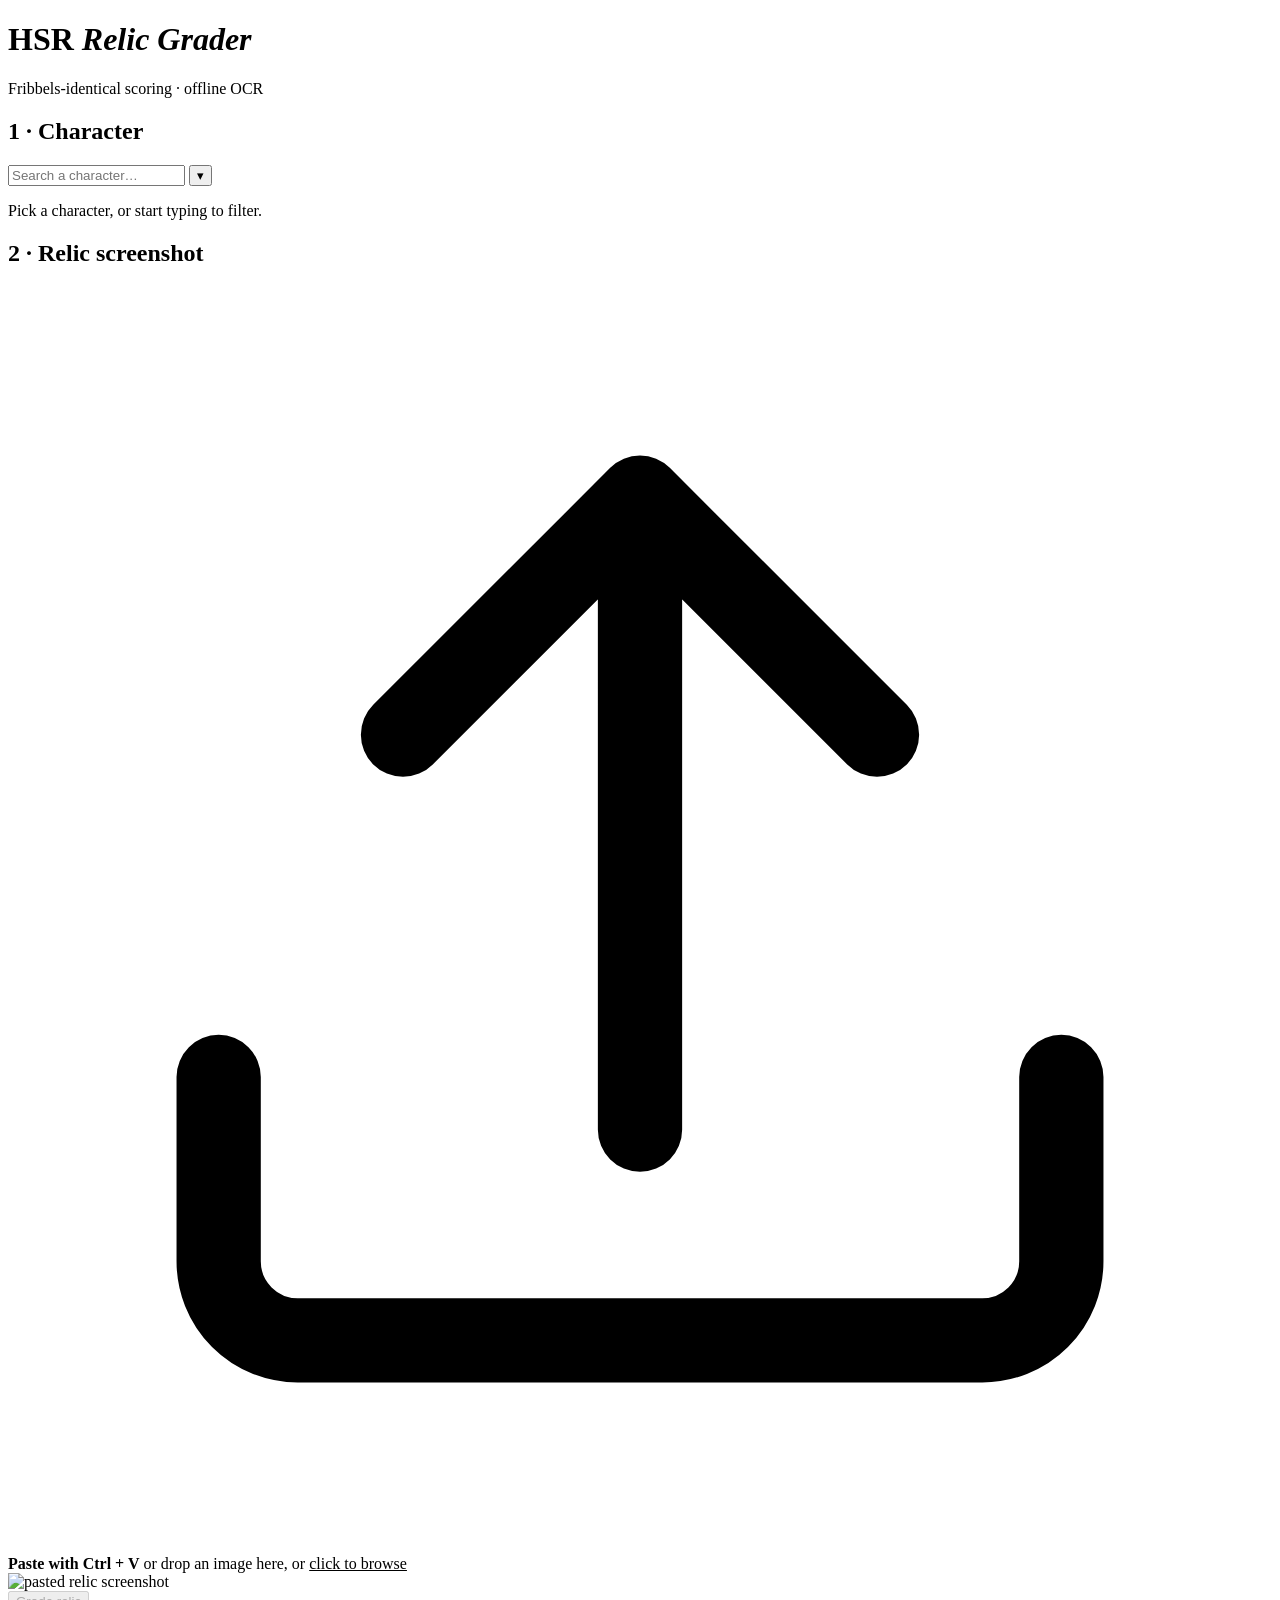
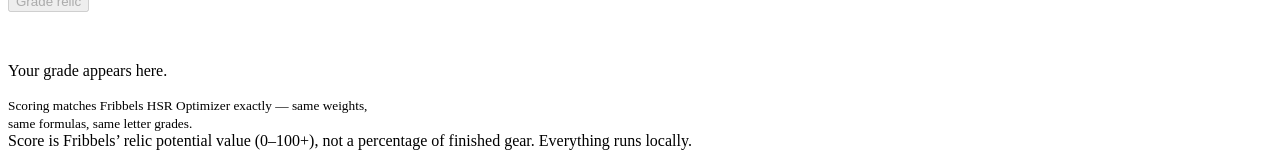
==== ui/static/index.html @ 45491ffc "HSR relic grader: Fribbels-exact relic scoring from a screenshot Grades a Honkai: Star Rail relic fo" ====
<!DOCTYPE html>
<html lang="en">
<head>
<meta charset="utf-8" />
<meta name="viewport" content="width=device-width, initial-scale=1" />
<title>HSR Relic Grader</title>
<link rel="stylesheet" href="/styles.css" />
</head>
<body>
<div class="bg-glow"></div>

<header class="topbar">
  <div class="brand">
    <span class="mark"></span>
    <div>
      <h1>HSR <em>Relic Grader</em></h1>
      <p>Fribbels-identical scoring &middot; offline OCR</p>
    </div>
  </div>
  <div class="topbar-meta" id="charCount"></div>
</header>

<main class="layout">
  <!-- ---------------- left: inputs ---------------- -->
  <section class="panel inputs">
    <h2>1 &middot; Character</h2>

    <div class="combo" id="combo">
      <input id="comboInput" type="text" autocomplete="off" spellcheck="false"
             placeholder="Search a character&hellip;" aria-expanded="false"
             role="combobox" aria-controls="comboList" aria-autocomplete="list" />
      <button id="comboToggle" type="button" aria-label="Toggle character list">&#9662;</button>
      <div class="combo-list" id="comboList" role="listbox"></div>
    </div>
    <p class="hint" id="charHint">Pick a character, or start typing to filter.</p>

    <h2>2 &middot; Relic screenshot</h2>

    <div class="drop" id="drop" tabindex="0" role="button"
         aria-label="Paste, drop or upload a relic screenshot">
      <input type="file" id="file" accept="image/*" hidden />
      <div class="drop-inner" id="dropInner">
        <svg viewBox="0 0 24 24" aria-hidden="true">
          <path d="M12 16V4m0 0L7.5 8.5M12 4l4.5 4.5" fill="none" stroke="currentColor"
                stroke-width="1.6" stroke-linecap="round" stroke-linejoin="round"/>
          <path d="M4 15v3.5A1.5 1.5 0 0 0 5.5 20h13a1.5 1.5 0 0 0 1.5-1.5V15"
                fill="none" stroke="currentColor" stroke-width="1.6" stroke-linecap="round"/>
        </svg>
        <strong>Paste with Ctrl&nbsp;+&nbsp;V</strong>
        <span>or drop an image here, or <u>click to browse</u></span>
      </div>
      <img id="thumb" alt="pasted relic screenshot" />
    </div>

    <button class="primary" id="grade" disabled>Grade relic</button>
    <p class="hint mono" id="status">&nbsp;</p>
  </section>

  <!-- ---------------- right: results ---------------- -->
  <section class="panel results" id="results">
    <div class="empty" id="empty">
      <div class="empty-ring"></div>
      <p>Your grade appears here.</p>
      <small>Scoring matches Fribbels HSR Optimizer exactly &mdash; same weights,<br/>
        same formulas, same letter grades.</small>
    </div>

    <div id="resultBody" hidden>
      <div class="score-row">
        <div class="score-block">
          <span class="score-caption">Score for</span>
          <span class="score-char" id="scoreChar"></span>
          <div class="score-value"><b id="scoreValue">0.0</b></div>
          <span class="score-caption" id="scoreSub"></span>
        </div>
        <div class="grade-chip" id="gradeChip">?</div>
      </div>

      <div class="relic-card">
        <div class="relic-head">
          <span class="relic-piece" id="relicPiece"></span>
          <span class="relic-set" id="relicSet"></span>
        </div>
        <div class="relic-chips">
          <span class="chip" id="relicSlot"></span>
          <span class="chip" id="relicStars"></span>
          <span class="chip" id="relicLevel"></span>
        </div>
        <div class="relic-main">
          <span>Main stat</span><b id="relicMain"></b>
        </div>
        <table class="subs">
          <thead>
            <tr><th>Substat</th><th class="num">Card</th><th class="num">Rolls</th>
                <th class="num">Exact</th><th class="num">Weight</th><th class="num">Points</th>
                <th class="bar-col"></th></tr>
          </thead>
          <tbody id="subsBody"></tbody>
        </table>
        <div class="breakdown">
          <span>substat points <b id="bdRaw"></b></span>
          <span>ideal for this slot <b id="bdIdeal"></b></span>
          <span>other characters <select id="compare"></select></span>
        </div>
      </div>

      <ul class="warnings" id="warnings"></ul>

      <details class="debug">
        <summary>OCR reading per row</summary>
        <pre id="debugPre"></pre>
      </details>
    </div>
  </section>
</main>

<footer class="footer">
  Score is Fribbels&rsquo; relic potential value (0&ndash;100+), not a percentage of
  finished gear. Everything runs locally.
</footer>

<script src="/app.js"></script>
</body>
</html>
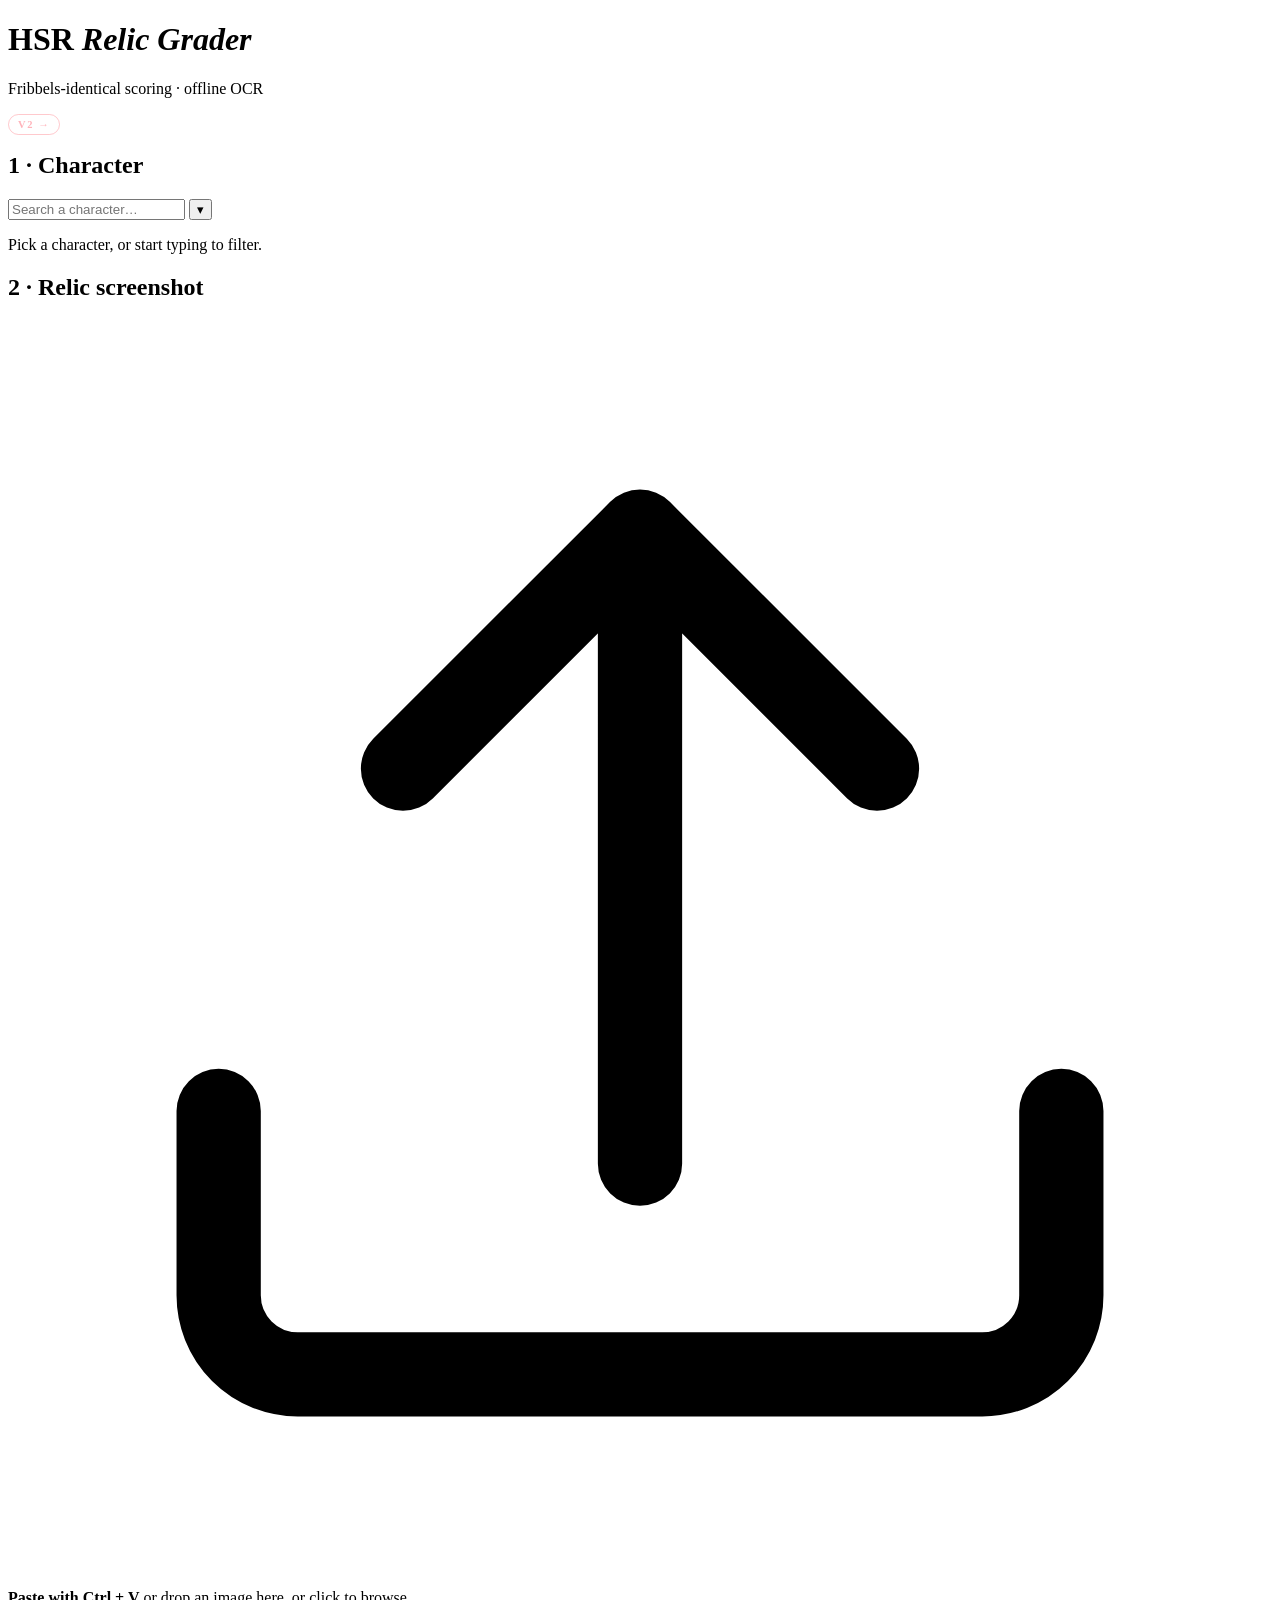
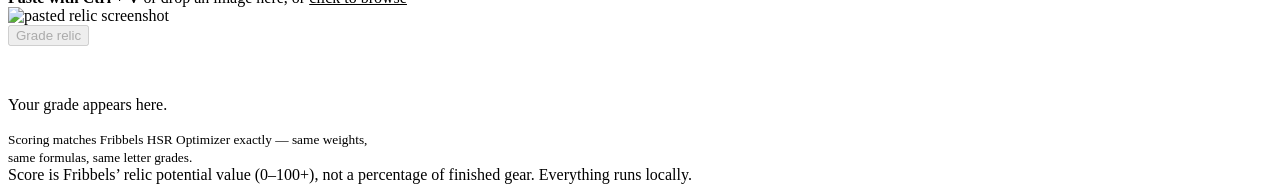
==== commit 28f0ff85: "Add UI V2: the character's art behind the grader A second layout that puts the graded character's ke" ====
--- a/ui/static/index.html
+++ b/ui/static/index.html
@@ -17,7 +17,13 @@
       <p>Fribbels-identical scoring &middot; offline OCR</p>
     </div>
   </div>
-  <div class="topbar-meta" id="charCount"></div>
+  <div class="topbar-meta">
+    <span id="charCount"></span>
+    <a href="/v2/" title="V2: the character's art behind the grader"
+       style="color:#ffb3ba;text-decoration:none;border:1px solid rgba(255,120,130,.4);
+              border-radius:999px;padding:4px 9px;font-size:10.5px;letter-spacing:1.6px;
+              font-weight:700">V2 &rarr;</a>
+  </div>
 </header>
 
 <main class="layout">
